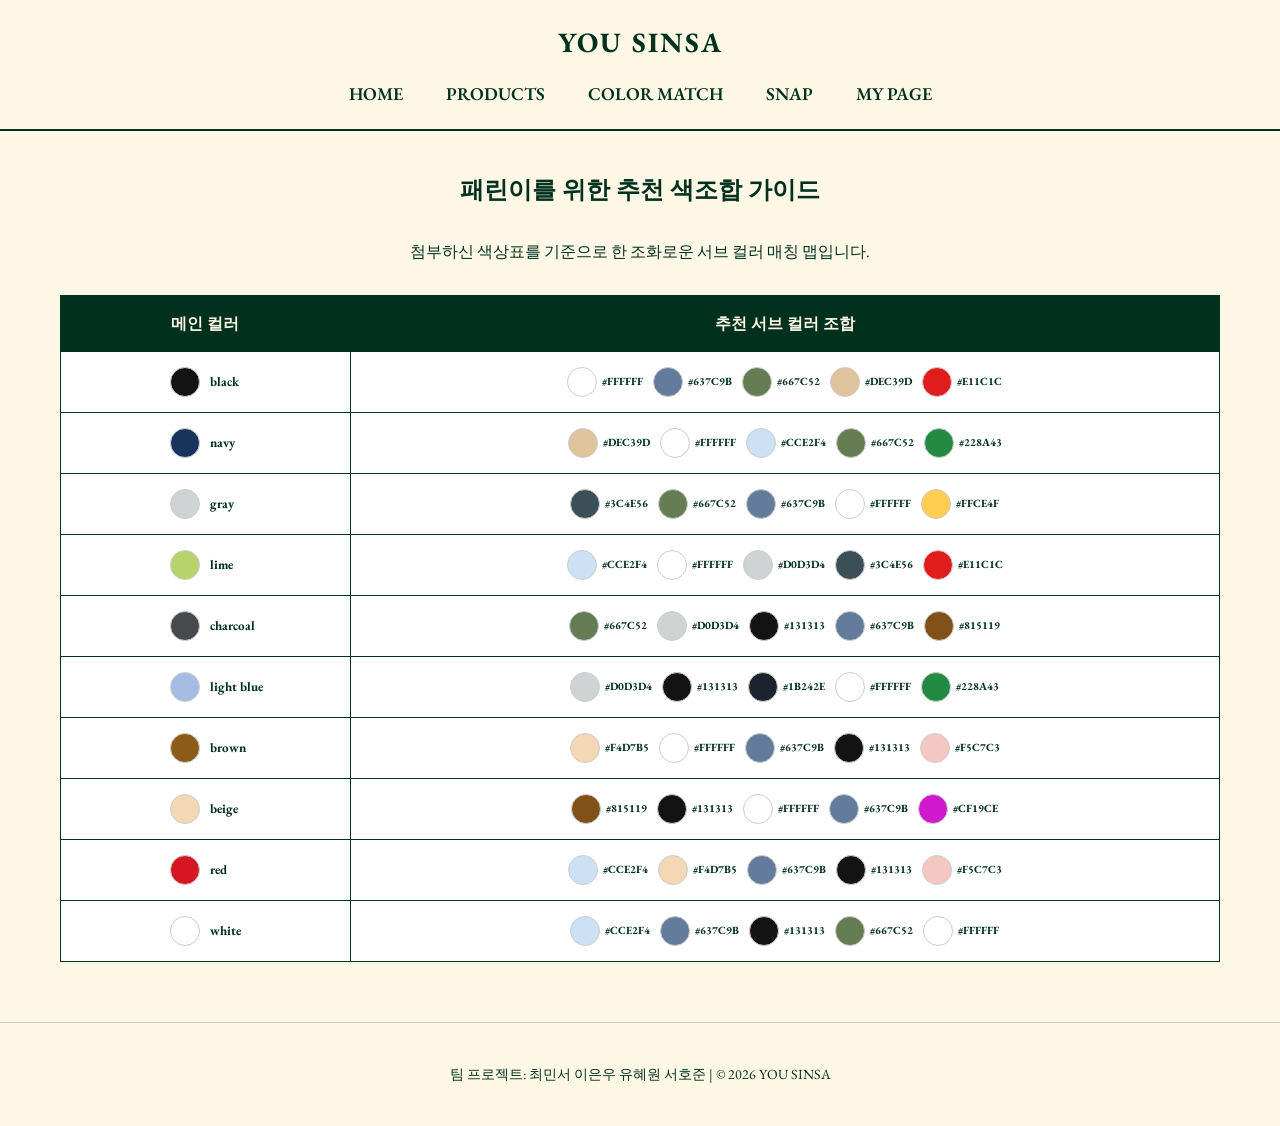
==== color.html @ 8647afe5 "Add files via upload" ====
<!DOCTYPE html>
<html lang="ko">
<head>
    <meta charset="UTF-8">
    <title>YOU SINSA - Color Match</title>
    <link rel="stylesheet" href="style.css">
    <style>
        table {
            width: 100%;
            border-collapse: collapse;
            margin-top: 30px;
            background: #fff;
        }
        th, td {
            border: 1px solid #00311E;
            padding: 15px;
            text-align: center;
        }
        th {
            background-color: #00311E;
            color: #FEF7E5;
        }
        .color-circle {
            width: 30px;
            height: 30px;
            display: inline-block;
            border-radius: 50%;
            border: 1px solid #ccc;
            flex-shrink: 0;
        }
        
        .flex-colors {
            display: flex;
            justify-content: center;
            gap: 10px;
            align-items: center;
            flex-wrap: wrap;
            font-weight: bold;
        }
        .color-item {
            display: flex;
            align-items: center;
            gap: 5px;
            font-size: 11px;
        }

        .main-color-wrapper {
            display: grid;
            grid-template-columns: 1fr 1fr; 
            align-items: center;
            gap: 10px;
            width: 140px; 
            margin: 0 auto;
        }
        .circle-col {
            display: flex;
            justify-content: flex-end; 
        }
        .text-col {
            display: flex;
            justify-content: flex-start; 
            font-weight: bold;
            font-size: 13px;
        }
    </style>
</head>
<body>

    <header>
        <div class="logo"><a href="index.html">YOU SINSA</a></div>
        <nav>
            <a href="index.html">Home</a>
            <a href="products.html">Products</a>
            <a href="color.html">Color Match</a>
            <a href="snap.html">Snap</a>
            <a href="mypage.html">My Page</a>
        </nav>
    </header>

    <div class="container">
        <h2>패린이를 위한 추천 색조합 가이드</h2>
        <p style="text-align: center;">첨부하신 색상표를 기준으로 한 조화로운 서브 컬러 매칭 맵입니다.</p>

        <table>
            <thead>
                <tr>
                    <th style="width: 25%;">메인 컬러</th>
                    <th style="width: 75%;">추천 서브 컬러 조합</th>
                </tr>
            </thead>
            <tbody>
                <tr>
                    <td><div class="main-color-wrapper"><div class="circle-col"><span class="color-circle" style="background-color: #131313;"></span></div><div class="text-col">black</div></div></td>
                    <td><div class="flex-colors">
                        <div class="color-item"><span class="color-circle" style="background-color: #FFFFFF;"></span>#FFFFFF</div>
                        <div class="color-item"><span class="color-circle" style="background-color: #637C9B;"></span>#637C9B</div>
                        <div class="color-item"><span class="color-circle" style="background-color: #667C52;"></span>#667C52</div>
                        <div class="color-item"><span class="color-circle" style="background-color: #DEC39D;"></span>#DEC39D</div>
                        <div class="color-item"><span class="color-circle" style="background-color: #E11C1C;"></span>#E11C1C</div>
                    </div></td>
                </tr>
                <tr>
                    <td><div class="main-color-wrapper"><div class="circle-col"><span class="color-circle" style="background-color: #18345C;"></span></div><div class="text-col">navy</div></div></td>
                    <td><div class="flex-colors">
                        <div class="color-item"><span class="color-circle" style="background-color: #DEC39D;"></span>#DEC39D</div>
                        <div class="color-item"><span class="color-circle" style="background-color: #FFFFFF;"></span>#FFFFFF</div>
                        <div class="color-item"><span class="color-circle" style="background-color: #CCE2F4;"></span>#CCE2F4</div>
                        <div class="color-item"><span class="color-circle" style="background-color: #667C52;"></span>#667C52</div>
                        <div class="color-item"><span class="color-circle" style="background-color: #228A43;"></span>#228A43</div>
                    </div></td>
                </tr>
                <tr>
                    <td><div class="main-color-wrapper"><div class="circle-col"><span class="color-circle" style="background-color: #D0D3D4;"></span></div><div class="text-col">gray</div></div></td>
                    <td><div class="flex-colors">
                        <div class="color-item"><span class="color-circle" style="background-color: #3C4E56;"></span>#3C4E56</div>
                        <div class="color-item"><span class="color-circle" style="background-color: #667C52;"></span>#667C52</div>
                        <div class="color-item"><span class="color-circle" style="background-color: #637C9B;"></span>#637C9B</div>
                        <div class="color-item"><span class="color-circle" style="background-color: #FFFFFF;"></span>#FFFFFF</div>
                        <div class="color-item"><span class="color-circle" style="background-color: #FFCE4F;"></span>#FFCE4F</div>
                    </div></td>
                </tr>
                <tr>
                    <td><div class="main-color-wrapper"><div class="circle-col"><span class="color-circle" style="background-color: #B6D36C;"></span></div><div class="text-col">lime</div></div></td>
                    <td><div class="flex-colors">
                        <div class="color-item"><span class="color-circle" style="background-color: #CCE2F4;"></span>#CCE2F4</div>
                        <div class="color-item"><span class="color-circle" style="background-color: #FFFFFF;"></span>#FFFFFF</div>
                        <div class="color-item"><span class="color-circle" style="background-color: #D0D3D4;"></span>#D0D3D4</div>
                        <div class="color-item"><span class="color-circle" style="background-color: #3C4E56;"></span>#3C4E56</div>
                        <div class="color-item"><span class="color-circle" style="background-color: #E11C1C;"></span>#E11C1C</div>
                    </div></td>
                </tr>
                <tr>
                    <td><div class="main-color-wrapper"><div class="circle-col"><span class="color-circle" style="background-color: #464A4C;"></span></div><div class="text-col">charcoal</div></div></td>
                    <td><div class="flex-colors">
                        <div class="color-item"><span class="color-circle" style="background-color: #667C52;"></span>#667C52</div>
                        <div class="color-item"><span class="color-circle" style="background-color: #D0D3D4;"></span>#D0D3D4</div>
                        <div class="color-item"><span class="color-circle" style="background-color: #131313;"></span>#131313</div>
                        <div class="color-item"><span class="color-circle" style="background-color: #637C9B;"></span>#637C9B</div>
                        <div class="color-item"><span class="color-circle" style="background-color: #815119;"></span>#815119</div>
                    </div></td>
                </tr>
                <tr>
                    <td><div class="main-color-wrapper"><div class="circle-col"><span class="color-circle" style="background-color: #A5BCE2;"></span></div><div class="text-col">light blue</div></div></td>
                    <td><div class="flex-colors">
                        <div class="color-item"><span class="color-circle" style="background-color: #D0D3D4;"></span>#D0D3D4</div>
                        <div class="color-item"><span class="color-circle" style="background-color: #131313;"></span>#131313</div>
                        <div class="color-item"><span class="color-circle" style="background-color: #1B242E;"></span>#1B242E</div>
                        <div class="color-item"><span class="color-circle" style="background-color: #FFFFFF;"></span>#FFFFFF</div>
                        <div class="color-item"><span class="color-circle" style="background-color: #228A43;"></span>#228A43</div>
                    </div></td>
                </tr>
                <tr>
                    <td><div class="main-color-wrapper"><div class="circle-col"><span class="color-circle" style="background-color: #8C5B17;"></span></div><div class="text-col">brown</div></div></td>
                    <td><div class="flex-colors">
                        <div class="color-item"><span class="color-circle" style="background-color: #F4D7B5;"></span>#F4D7B5</div>
                        <div class="color-item"><span class="color-circle" style="background-color: #FFFFFF;"></span>#FFFFFF</div>
                        <div class="color-item"><span class="color-circle" style="background-color: #637C9B;"></span>#637C9B</div>
                        <div class="color-item"><span class="color-circle" style="background-color: #131313;"></span>#131313</div>
                        <div class="color-item"><span class="color-circle" style="background-color: #F5C7C3;"></span>#F5C7C3</div>
                    </div></td>
                </tr>
                <tr>
                    <td><div class="main-color-wrapper"><div class="circle-col"><span class="color-circle" style="background-color: #F4D7B5;"></span></div><div class="text-col">beige</div></div></td>
                    <td><div class="flex-colors">
                        <div class="color-item"><span class="color-circle" style="background-color: #815119;"></span>#815119</div>
                        <div class="color-item"><span class="color-circle" style="background-color: #131313;"></span>#131313</div>
                        <div class="color-item"><span class="color-circle" style="background-color: #FFFFFF;"></span>#FFFFFF</div>
                        <div class="color-item"><span class="color-circle" style="background-color: #637C9B;"></span>#637C9B</div>
                        <div class="color-item"><span class="color-circle" style="background-color: #CF19CE;"></span>#CF19CE</div>
                    </div></td>
                </tr>
                <tr>
                    <td><div class="main-color-wrapper"><div class="circle-col"><span class="color-circle" style="background-color: #D51722;"></span></div><div class="text-col">red</div></div></td>
                    <td><div class="flex-colors">
                        <div class="color-item"><span class="color-circle" style="background-color: #CCE2F4;"></span>#CCE2F4</div>
                        <div class="color-item"><span class="color-circle" style="background-color: #F4D7B5;"></span>#F4D7B5</div>
                        <div class="color-item"><span class="color-circle" style="background-color: #637C9B;"></span>#637C9B</div>
                        <div class="color-item"><span class="color-circle" style="background-color: #131313;"></span>#131313</div>
                        <div class="color-item"><span class="color-circle" style="background-color: #F5C7C3;"></span>#F5C7C3</div>
                    </div></td>
                </tr>
                <tr>
                    <td><div class="main-color-wrapper"><div class="circle-col"><span class="color-circle" style="background-color: #FFFFFF;"></span></div><div class="text-col">white</div></div></td>
                    <td><div class="flex-colors">
                        <div class="color-item"><span class="color-circle" style="background-color: #CCE2F4;"></span>#CCE2F4</div>
                        <div class="color-item"><span class="color-circle" style="background-color: #637C9B;"></span>#637C9B</div>
                        <div class="color-item"><span class="color-circle" style="background-color: #131313;"></span>#131313</div>
                        <div class="color-item"><span class="color-circle" style="background-color: #667C52;"></span>#667C52</div>
                        <div class="color-item"><span class="color-circle" style="background-color: #FFFFFF; border:1px solid #ccc;"></span>#FFFFFF</div>
                    </div></td>
                </tr>
            </tbody>
        </table>
    </div>

    <footer>
        <p>팀 프로젝트: 최민서 이은우 유혜원 서호준 | © 2026 YOU SINSA</p>
    </footer>

</body>
</html>
---- style.css ----
@import url('https://fonts.googleapis.com/css2?family=EB+Garamond:ital,wght@0,400..800;1,400..800&display=swap');

* {
    box-sizing: border-box;
    margin: 0;
    padding: 0;
}

body {
    background-color: #FEF7E5; 
    color: #00311E;            
    font-family: 'EB Garamond', serif;
    line-height: 1.6;
}

header {
    background-color: #FEF7E5;
    border-bottom: 2px solid #00311E;
    position: sticky;
    top: 0;
    z-index: 1000;
    padding: 20px;
    text-align: center;
}

.logo a {
    font-size: 28px;
    font-weight: bold;
    text-decoration: none;
    color: #00311E;
    letter-spacing: 2px;
}

nav {
    margin-top: 15px;
}

nav a {
    color: #00311E;
    text-decoration: none;
    margin: 0 20px;
    font-size: 18px;
    font-weight: 600;
    text-transform: uppercase;
    transition: opacity 0.3s;
}

nav a:hover {
    opacity: 0.6;
}

.container {
    max-width: 1200px;
    margin: 40px auto;
    padding: 0 20px;
}

h1, h2, h3 {
    text-align: center;
    margin-bottom: 30px;
}

footer {
    text-align: center;
    padding: 40px 20px;
    border-top: 1px solid rgba(0, 49, 30, 0.2);
    margin-top: 60px;
    font-size: 14px;
}

button, .btn {
    background-color: #00311E;
    color: #FEF7E5;
    border: none;
    padding: 10px 20px;
    font-family: 'EB Garamond', serif;
    cursor: pointer;
    transition: background-color 0.3s;
}

button:hover, .btn:hover {
    background-color: #004d30;
}
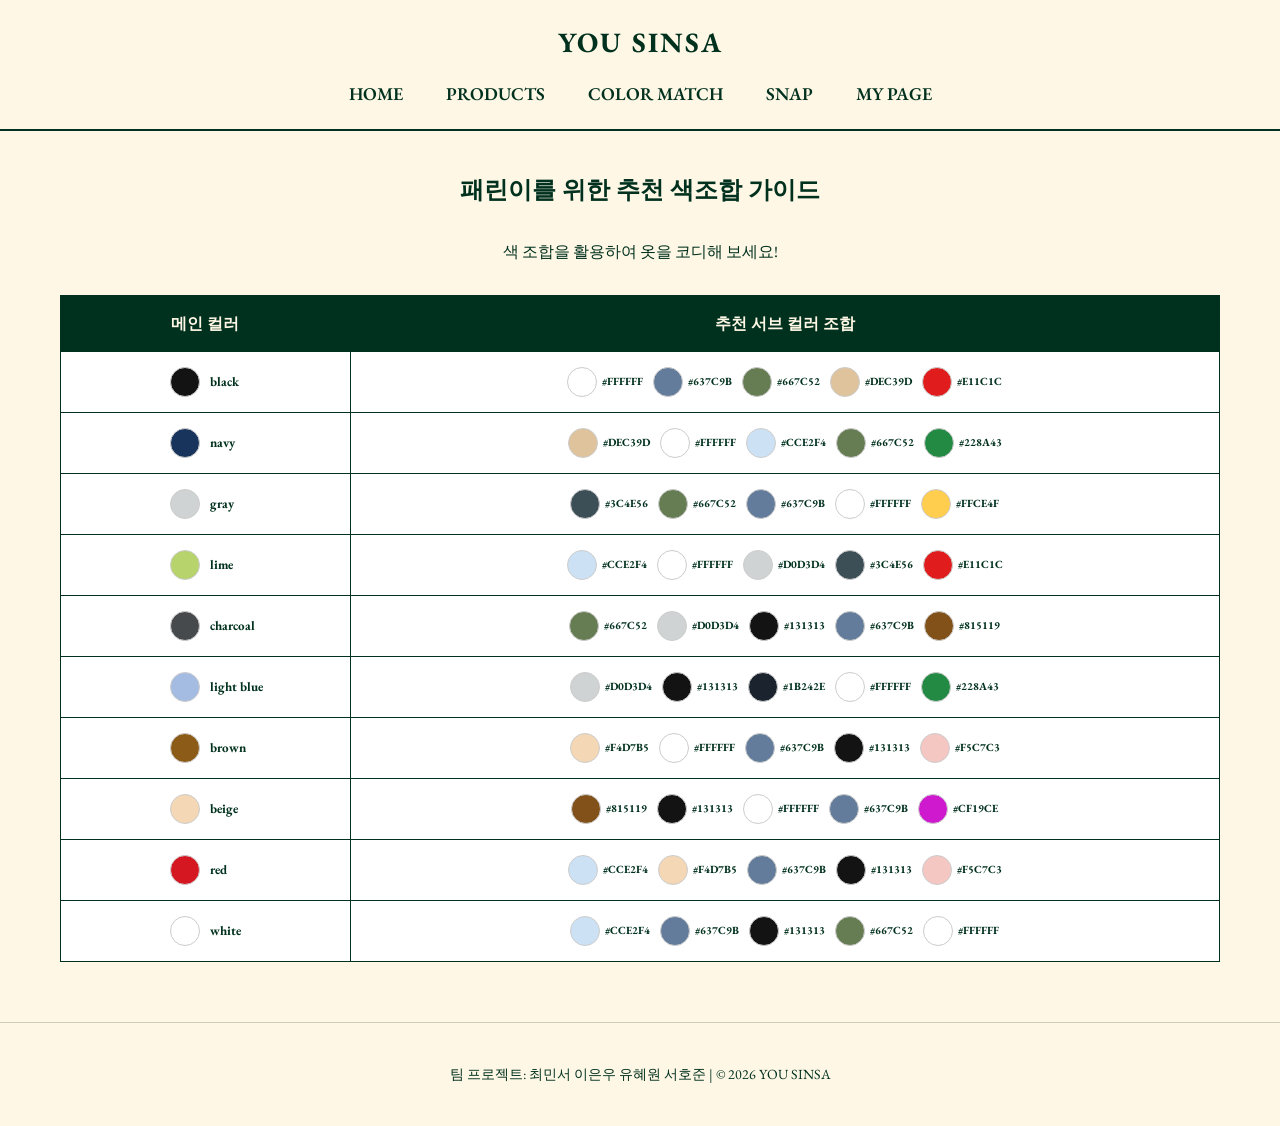
==== commit 1d0446b7: "Update color.html" ====
--- a/color.html
+++ b/color.html
@@ -79,7 +79,7 @@
 
     <div class="container">
         <h2>패린이를 위한 추천 색조합 가이드</h2>
-        <p style="text-align: center;">첨부하신 색상표를 기준으로 한 조화로운 서브 컬러 매칭 맵입니다.</p>
+        <p style="text-align: center;">색 조합을 활용하여 옷을 코디해 보세요!</p>
 
         <table>
             <thead>
@@ -198,4 +198,4 @@
     </footer>
 
 </body>
-</html>+</html>
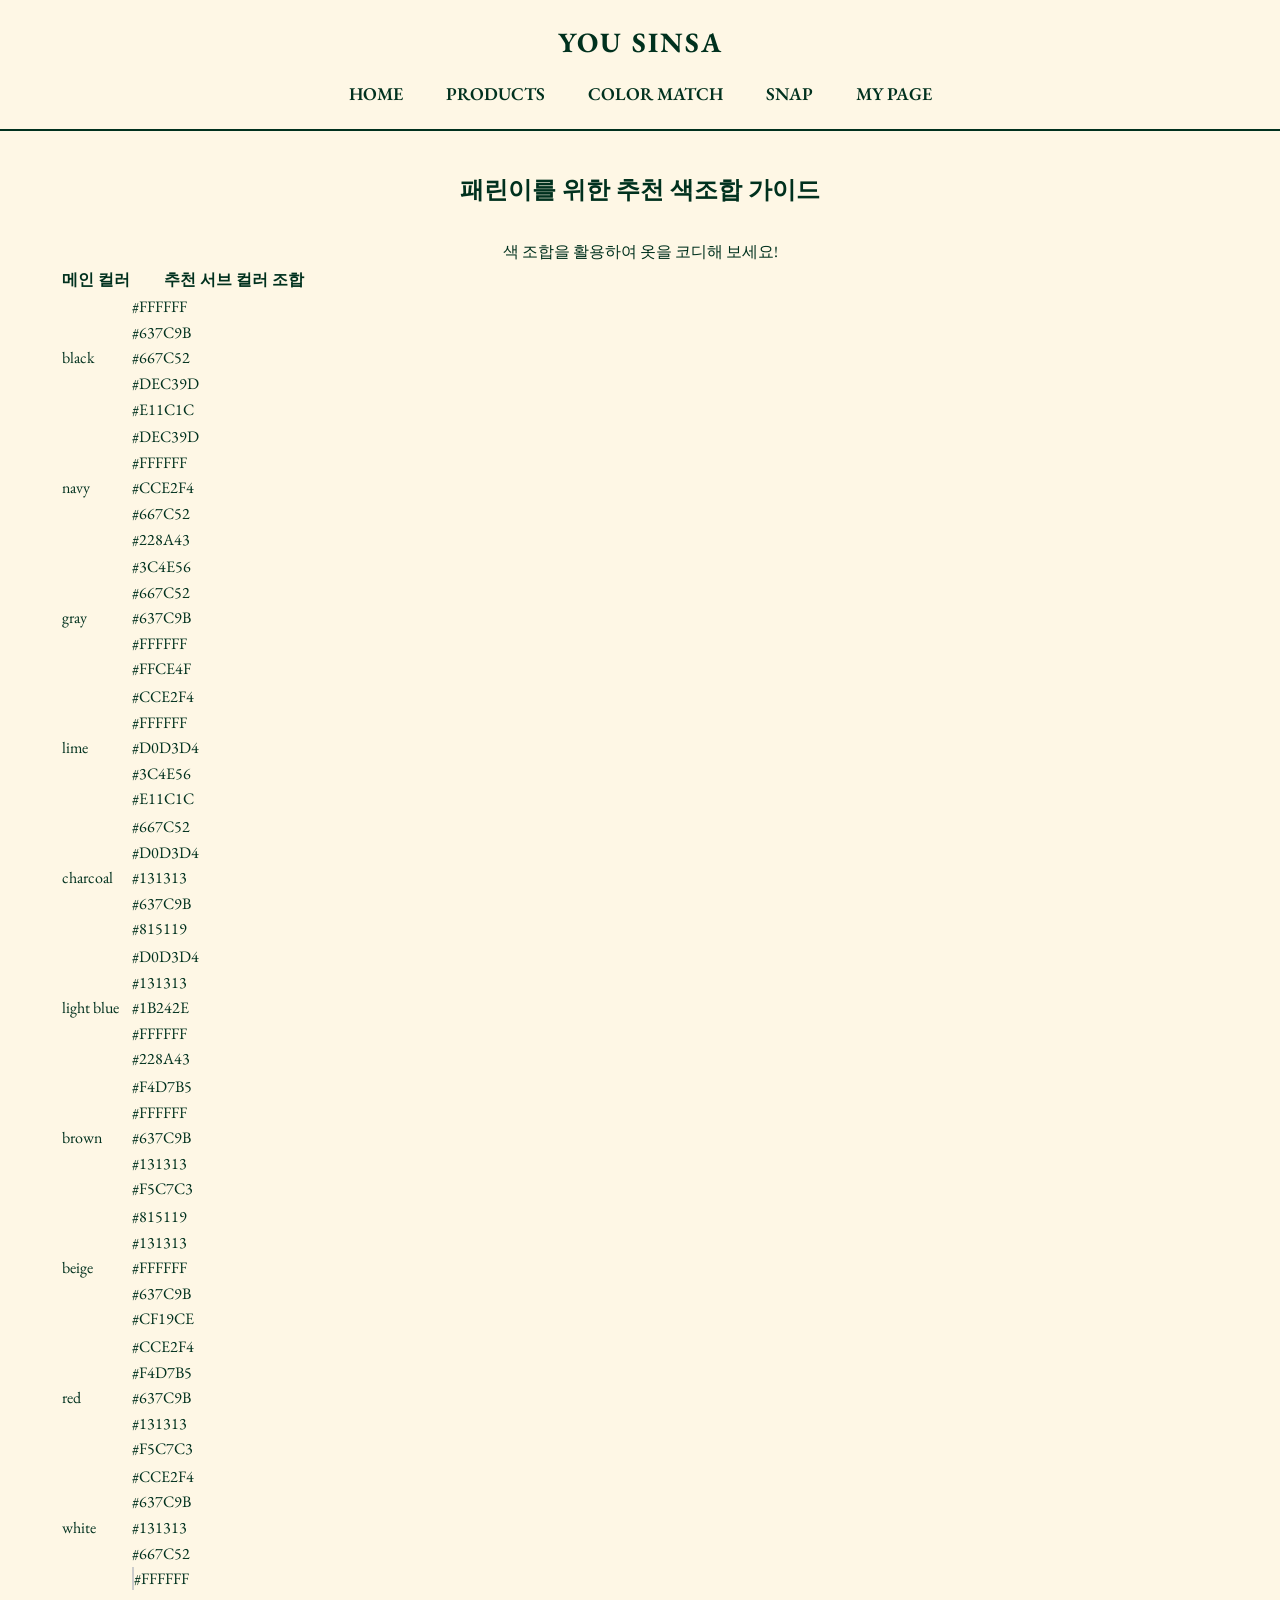
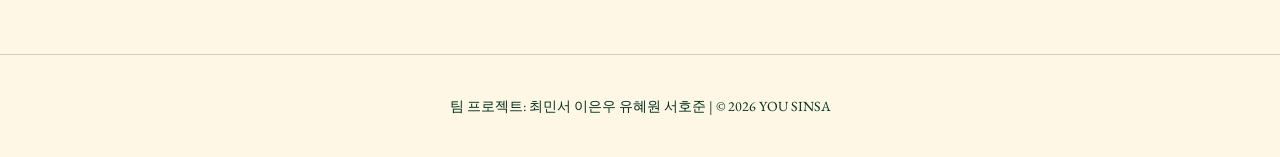
==== commit 49bd441b: "Update color.html" ====
--- a/color.html
+++ b/color.html
@@ -4,68 +4,9 @@
     <meta charset="UTF-8">
     <title>YOU SINSA - Color Match</title>
     <link rel="stylesheet" href="style.css">
-    <style>
-        table {
-            width: 100%;
-            border-collapse: collapse;
-            margin-top: 30px;
-            background: #fff;
-        }
-        th, td {
-            border: 1px solid #00311E;
-            padding: 15px;
-            text-align: center;
-        }
-        th {
-            background-color: #00311E;
-            color: #FEF7E5;
-        }
-        .color-circle {
-            width: 30px;
-            height: 30px;
-            display: inline-block;
-            border-radius: 50%;
-            border: 1px solid #ccc;
-            flex-shrink: 0;
-        }
-        
-        .flex-colors {
-            display: flex;
-            justify-content: center;
-            gap: 10px;
-            align-items: center;
-            flex-wrap: wrap;
-            font-weight: bold;
-        }
-        .color-item {
-            display: flex;
-            align-items: center;
-            gap: 5px;
-            font-size: 11px;
-        }
-
-        .main-color-wrapper {
-            display: grid;
-            grid-template-columns: 1fr 1fr; 
-            align-items: center;
-            gap: 10px;
-            width: 140px; 
-            margin: 0 auto;
-        }
-        .circle-col {
-            display: flex;
-            justify-content: flex-end; 
-        }
-        .text-col {
-            display: flex;
-            justify-content: flex-start; 
-            font-weight: bold;
-            font-size: 13px;
-        }
-    </style>
 </head>
 <body>
-
+ 
     <header>
         <div class="logo"><a href="index.html">YOU SINSA</a></div>
         <nav>
@@ -76,12 +17,12 @@
             <a href="mypage.html">My Page</a>
         </nav>
     </header>
-
+ 
     <div class="container">
         <h2>패린이를 위한 추천 색조합 가이드</h2>
         <p style="text-align: center;">색 조합을 활용하여 옷을 코디해 보세요!</p>
-
-        <table>
+ 
+        <table class="color-table">
             <thead>
                 <tr>
                     <th style="width: 25%;">메인 컬러</th>
@@ -192,10 +133,11 @@
             </tbody>
         </table>
     </div>
-
+ 
     <footer>
         <p>팀 프로젝트: 최민서 이은우 유혜원 서호준 | © 2026 YOU SINSA</p>
     </footer>
-
+ 
 </body>
 </html>
+ 
